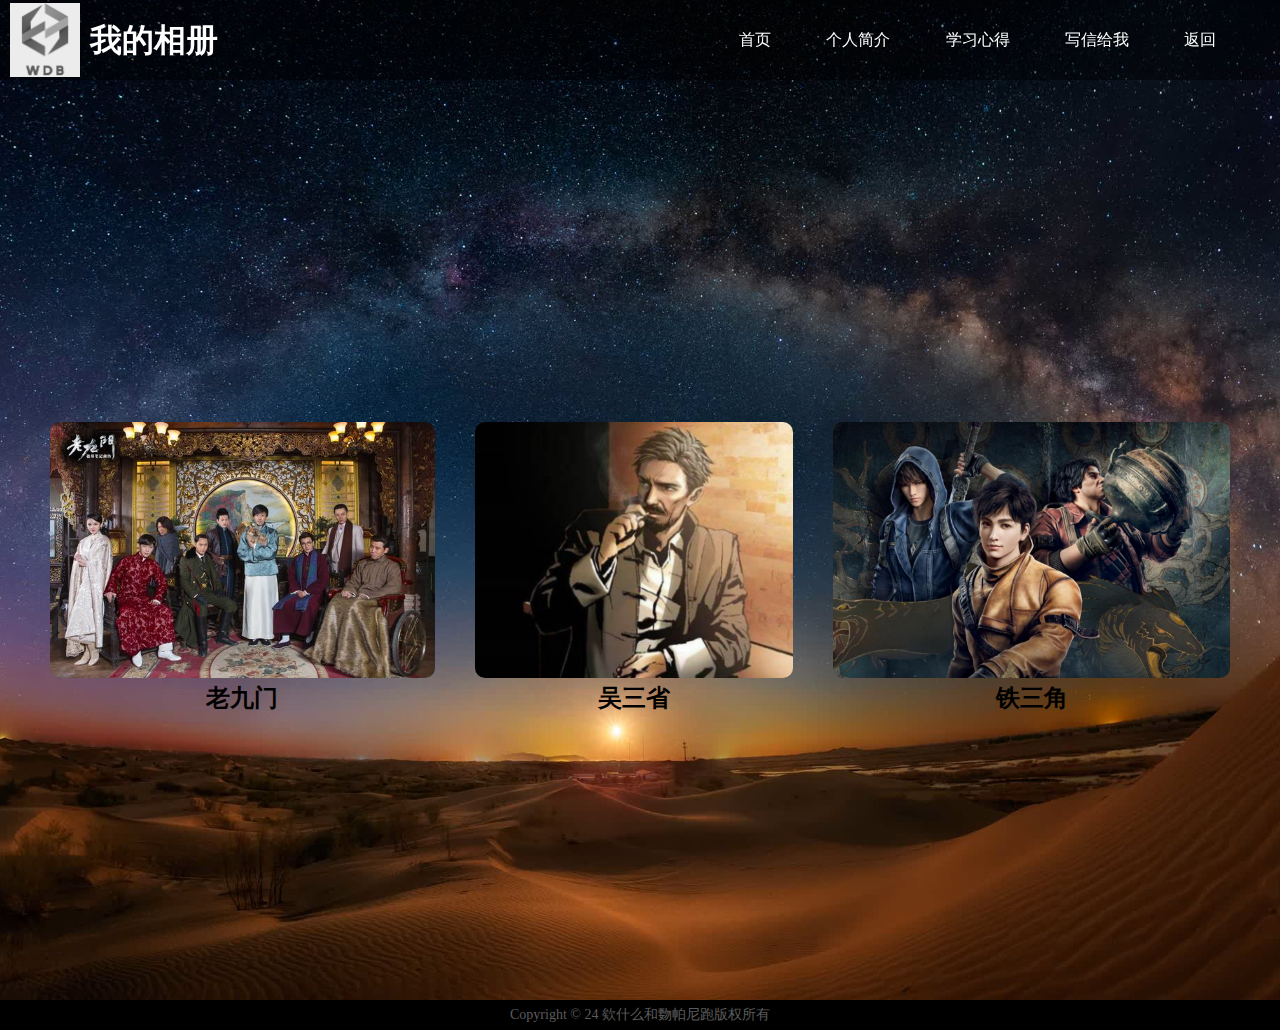
==== xiangce.html @ 0c0152f1 "Add files via upload" ====
<!DOCTYPE html>
<html lang="zh-Hans">
    <head>
        <title>王铎博个人网页</title>
     <style>
        *{
    padding: 0;
    margin:0;
}
header{
    position:fixed;
    background-color:#00000070;
    height:80px;
    width:100%;
}
header ul{
    position:fixed;
    right:1vw;
    top:0;
    line-height:80px;
}
h1{
    color:white;
    position:fixed;
    left:0;
    top:0;
    line-height:80px;
}
h1{
    background-image: url("aphoto/1B5FF.png") ;
    background-size:70px;
    background-repeat: no-repeat;
    background-position-x: 10px;
    background-position-y: center;
    text-indent: 90px;
}
header li{
    display:inline-block;
    margin-right:4vw;
}
header a{
    color:white;
    text-decoration: none;
}
header a:hover{
    text-decoration:underline
}
main{
    height:100vh;
    background-image: url("aphoto/BB1msMpA.img");
    background-repeat: no-repeat;
    background-size:cover;
    background-position:center;
}
main{

    display:flex;
    justify-content: space-evenly;
    align-items: center;
    padding:100px 10px 0px ;
}
main div{
    height:20vw;
    text-align: center;
}
main div img{
    height:100%;
    border-radius: 10px;
    transition: transform 2s ease;
}
main div img:hover{
    transform: scale(1.1);
}

footer{
    width:100%;
    background-color: #000000;
    color: #5b5b5b;
    height:30px;
    display:flex;
    justify-content:center;
    align-items:center;
    font-size:14px;
}
     </style>
    </head>
    <body>
        <header>
            <h1><a href="xiangce.html">我的相册</a></h1>
            <nav>
            <ul>
                <li><a href="index.html">首页</a></li>
                <li><a href="jianjie.html">个人简介</a></li>
                <li><a href="xuexi.html">学习心得</a></li>
                <li><a href="xiexing.html">写信给我</a></li>
                <li><a href="index.html">返回</a></li>
            </ul>
            </nav>
        </header>

        <main>
            <div>
                <img src="aphoto/R-C.jpg" alt="laojiumen">
                <h2><a ref="#">老九门</a></h2>
            </div>
            <div>
                <img src="aphoto/qwre03-233039.png" alt="sanshu">
                <h2><a ref="#">吴三省</a></h2>
            </div>
            <div>
                <img src="aphoto/c00.png" alt="tiesanjiao">
                <h2><a ref="#">铁三角</a></h2>
            </div>
        </main>

        <footer>
            <p>Copyright © 24 欸什么和覅帕尼跑版权所有</p>
        </footer>
    </body>
</html>
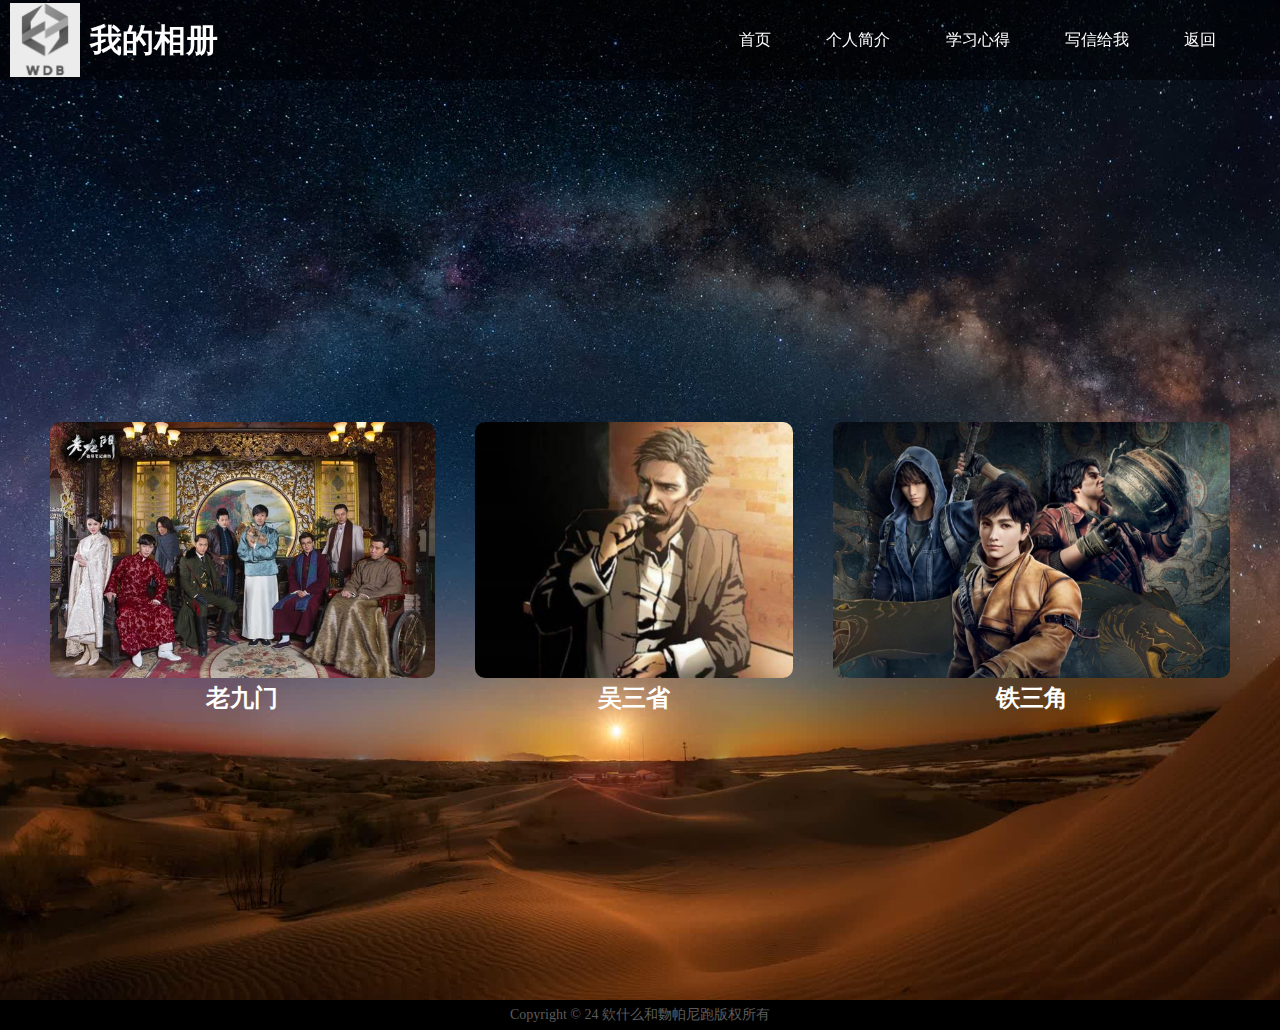
==== commit 50425f4f: "Update xiangce.html" ====
--- a/xiangce.html
+++ b/xiangce.html
@@ -53,7 +53,7 @@
     background-position:center;
 }
 main{
-
+    color:white;
     display:flex;
     justify-content: space-evenly;
     align-items: center;
@@ -117,4 +117,4 @@
             <p>Copyright © 24 欸什么和覅帕尼跑版权所有</p>
         </footer>
     </body>
-</html>+</html>
